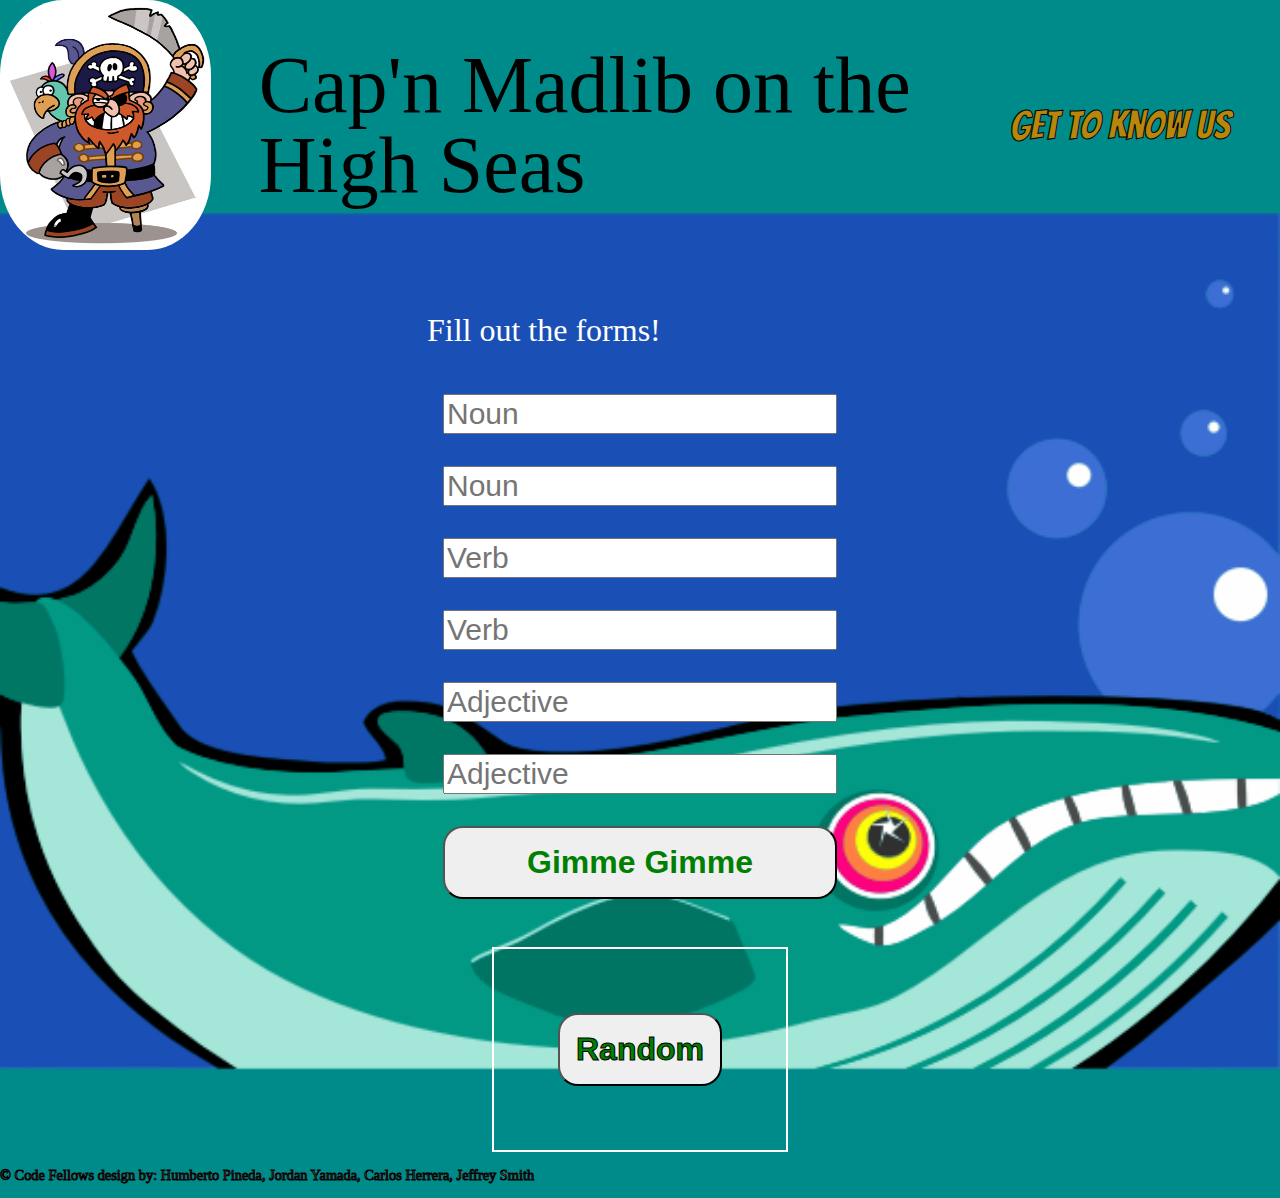
==== index.html @ 8425db4d "Merge pull request #41 from Green-Velvet/designTestBench" ====
<!DOCTYPE html>
<html lang="en">

<head>
  <meta charset="UTF-8">
  <meta http-equiv="X-UA-Compatible" content="IE=edge">
  <meta name="viewport" content="width=device-width, initial-scale=1.0">
  <title>Mad Libs Creator</title>
  <link rel="stylesheet" href="css/reset.css">
  <link rel="stylesheet" href="css/style.css">
  <link rel="preconnect" href="https://fonts.googleapis.com">
  <link rel="preconnect" href="https://fonts.gstatic.com" crossorigin>
  <link
    href="https://fonts.googleapis.com/css2?family=Nerko+One&family=Permanent+Marker&family=Sedgwick+Ave+Display&display=swap"
    rel="stylesheet">
  <link rel="preconnect" href="https://fonts.googleapis.com">
  <link rel="preconnect" href="https://fonts.gstatic.com" crossorigin>
  <link href="https://fonts.googleapis.com/css2?family=Bangers&display=swap" rel="stylesheet">
</head>

<body>
  <header>
    <div id="logo">
      <a href="#">
        <img id="logoImg" src="img/Piratey.jpg" width="300px" height="250px">
        <h1>Cap'n Madlib on the High Seas</h1>
      </a>
    </div>
    <nav id="links">
      <ul>
        <li id="gtku"><a href="about.html">Get To Know Us</a></li>
      </ul>
    </nav>
  </header>
  </header>
  <main>
    <div id="form">
      <form>
        <fieldset>
          <legend>Fill out the forms!</legend><br>
          <label>
            <input type="text" name="noun1" placeholder="Noun" id="noun1">
          </label>
          <label>
            <input type="text" name="noun2" placeholder="Noun" id="noun2">
          </label>
          <label>
            <input type="text" name="verb1" placeholder="Verb" id="verb1">
          </label>
          <label>
            <input type="text" name="verb2" placeholder="Verb" id="verb2">
          </label>
          <label>
            <input type="text" name="adj1" placeholder="Adjective" id="adj1">
          </label>
          <label>
            <input type="text" name="adj2" placeholder="Adjective" id="adj2">
          </label>
          <button type="submit">Gimme Gimme</button>
          <!-- <input id="reset" type="reset">
          <button id="random" type="submit">Feeling Lucky Punk?</button> -->
        </fieldset>
      </form>
    </div>


    <section  id="battleshipAnimation">  
      <div class="directions-box">
        <p id="directions">Go on, Landlubber! Try to find me ships!</p>
      </div>    
      <div id="battleship" onclick="audio.play();"></div>

      <div id="audioControl">
        <audio controls autoplay loop>

          <source src="/sounds/drunken-sailor.wav" type="audio/wav">Unsupported Audio.
        </audio>
      </div>
    </section>


    <section id="madbox">
      <article id="madlibArt">
        <button id="random2" type="submit">Random</button>
        <div id="madlib"></div>
      </article>
    </section>

  </main>
  <footer id="aboutfoot">
    <p>&copy Code Fellows design by:  Humberto Pineda,  Jordan Yamada, Carlos Herrera, Jeffrey Smith</p>
  </footer>
  <script type="text/javascript">
    const audio = new Audio();
    audio.src = "/sounds/water-bomb.wav";
  </script>
  <script src="js/app.js"></script>
  <script src="js/battleship.js"></script>
</body>

</html>
---- css/style.css ----
@import url('https://fonts.googleapis.com/css2?family=Abril+Fatface&family=Ibarra+Real+Nova&display=swap');

* {
  box-sizing: border-box;
}

body {
  background-color: darkcyan;
  background-image: url('/img/Ocean-Whale.png');
  background-repeat: no-repeat;
  background-size: 100%;
  /* height: 100vh; */
}


#battleshipAnimation {
  display: none;
  justify-content: center;
  /* background: url(https://images.unsplash.com/photo-1466188635785-8b5f35009981?ixlib=rb-1.2.1&ixid=MnwxMjA3fDB8MHxwaG90by1wYWdlfHx8fGVufDB8fHx8&auto=format&fit=crop&w=1471&q=80); */
  background-size: contain;
  /* position: relative; */
  /* top: 30px; */
}

#battleshipAnimation.gridAppears {
  display: flex;
}

#battleshipAnimation.battleship-section {
  display: flex;
  animation: slide-in forwards .6s;
}

@keyframes slide-in {
  from {
    transform: translateY(0%);
  }

  to {
    transform: translateY(-125%);
  }
}

#battleship {
  margin: 2rem;
  background: url(/img/water-81.gif);
  display: grid;
  grid-template-columns: repeat(5, 5rem);
  grid-template-rows: repeat(5, 5rem);
  border: 10px solid black;
  background-color: blue;
}

#battleship>* {
  border: 1px solid whitesmoke;
}

#battleship>*:hover {
  cursor: pointer;
  border: 3px solid whitesmoke;
  width: 80px;
  height: 80px;
}

.battleship-section {
  margin: auto;
  display: flex;
  flex-direction: column;
  flex-wrap: wrap;
  justify-content: center;
  align-items: center;
}

header {
  /* border: 1px solid black; */
  display: flex;
  justify-content: space-around;
}

#logo {
  width: 75%;
  font-family: 'Permanent Marker', cursive;
  display: flex;
  justify-content: flex-start;
}

#logo img {
  border-radius: 30%;
}

.logoImgSlide {
  animation: slide-right forwards 8s;
}

@keyframes slide-right {
  from {
    transform: translateX(-1000%);
  }

  to {
    transform: translateX(10%);
  }
}

.lo footer {
  clear: both;
  height: 80px;
  width: 1800px;
  text-align: left;
  margin: 0px 0px 0px 0px;
  font-family: arial, helvetica;
  font-weight: bold;
  font-size: 20px;
  color: black;
}

/* Both html style */

h1 {
  font-size: 4rem;
  /* font-family: 'Nerko One', cursive; */
  font-family: 'Permanent Marker', cursive;
  /* font-family: 'Sedgwick Ave Display', cursive; */
  color: black;
}

#logo a {
  display: flex;
  align-items: center;
  text-decoration: none;
}

#logo h1 {
  justify-content: flex-start;
  padding-left: 3rem;
  font-size: 5rem;
}

#links {
  width: 25%;
  padding: 1rem;
  font-size: 2.5rem;
  display: flex;
  justify-content: space-around;
  align-items: center;
  font-family: 'Bangers', cursive;
  flex-wrap: nowrap;
}

#links li {
  display: inline;
}

#links li a {
  text-decoration: none;
  width: 100%;
}

#form {
  width: 30%;
  margin: auto;
  margin-top: 2rem;
  padding: 2rem;
}

.formAnimation {
  animation: goAway forwards 1.2s;
}

@keyframes goAway {
  from {
    transform: translateY(100%);
  }

  to {
    transform: translateY(-200%);
  }
}

form {
  display: flex;
  flex-direction: column;
  justify-content: center;
  align-items: center;
}

label {
  padding: 1rem;
}

fieldset {
  color: white;
  font-size: 2rem;
  display: flex;
  flex-direction: column;
  justify-content: center;
}

label input {
  font-size: 30px;
}

button {
  font-size: 2rem;
  margin: 1rem;
  padding: 1rem;
  border-radius: 20px;
  font-weight: 700;
  cursor: pointer;
  color: green;
}

#reset {
  font-size: 2rem;
  margin: 1rem;
  padding: 1rem;
  border-radius: 20px;
  font-weight: 700;
  cursor: pointer;
  color: green;
}

button:active {
  font-size: 1.5rem;
}

#madbox {
  display: flex;
  justify-content: center;
}


.directions-box {
  display: flex;
  justify-content: center;
}

audio {
  background-color: transparent;
  border: solid darkcyan;
  border-radius: 25px;
  margin-top: 17px;
}

/* about html */

html {
  margin: 0;
  padding: 0;
  overflow-x: hidden;
}

.background-img {
  /* background-color: darkcyan;
  background-image: url('/img/Ocean-Whale.png');
  background-repeat: no-repeat;
  background-size: cover;
  height: 100vh; */
  text-shadow: black 1px 1px px;
  left: 80px;
  top: 2px;
  color: white;
  font-family: Verdana, Geneva, Tahoma, sans-serif;
  font-size: 1.3rem;
  font-weight: bold;
  -webkit-text-stroke: 1px black;
}

#back {
  font-size: 1.5rem;
}

/* .bio-info-jeff {
  font-family: 'Ibarra Real Nova', serif;
} */

#abouthead {
  height: 120px;
  display: flex;
  flex-direction: row;
  align-items: center;
}

li a {
  color: darkgoldenrod;
  text-decoration: none;
  -webkit-text-stroke: 1px black;
}

a:hover {
  font-size: 2rem;
}

#abouth1 {
  color: goldenrod;

}

#aboutmain {
  margin: 10px 10px 10px 10px;
  display: grid;
  grid-template-columns: 47% 6% 47%;
  grid-template-rows: 40% 20% 40%;
}

#bert {
  grid-column-start: 1;
  grid-column-end: 2;
  grid-row-start: 1;
  grid-row-end: 2;
}

#bert img {
  margin-right: 10px;
  margin-bottom: 10px;
  height: 260px;
  width: 200px;
  border-radius: 20px;
  float: left;
}

#carlos {
  grid-column-start: 1;
  grid-column-end: 2;
  grid-row-start: 3;
  grid-row-end: 4;
}

#carlos img {
  margin-right: 10px;
  margin-top: 10px;
  height: 260px;
  width: 200px;
  border-radius: 20px;
  float: left;
}

#jordan {
  grid-column-start: 3;
  grid-column-end: 4;
  grid-row-start: 1;
  grid-row-end: 2;
}

#jordan img {
  margin-right: 10px;
  height: 260px;
  width: 200px;
  border-radius: 20px;
  float: right;
}

#jordan a {
  margin-bottom: 10px;
}

#jeff {
  grid-column-start: 3;
  grid-column-end: 4;
  grid-row-start: 3;
  grid-row-end: 4;

}


#jeff img {
  margin-right: 10px;
  height: 260px;
  width: 200px;
  border-radius: 20px;
  float: right;
}

#aboutfoot {
  /* font-family:'Nerko One', cursive; */
  -webkit-text-stroke: 1px black;
  height: fit-content;
  margin-top: 1rem;
  margin-bottom: 1rem;
  font-size: .9rem;
  color: lightcoral;
}

#madlibArt {
  width: max-content;
  background: url(https://static.vecteezy.com/system/resources/thumbnails/003/578/954/small_2x/pine-wood-plank-texture-free-vector.jpg);
  background-repeat: no-repeat;
  background-size: cover;
  margin: auto;
  padding: 3rem;
  display: flex;
  justify-content: center;
  border: 2px solid white;
  font-family: cursive;
  font-size: 5rem;
  color: white;
  -webkit-text-stroke: 1px black;
  animation: move-up forwards .1s;
}

@keyframes move-up {
  from {
    transform: translateY(900%);
  }

  to {
    transform: translateY(00%);
  }
}

.social-media {
  height: 70px;
}

#headlogo>a>img {
  border-radius: 10px;
  border: 5px solid blue;
}
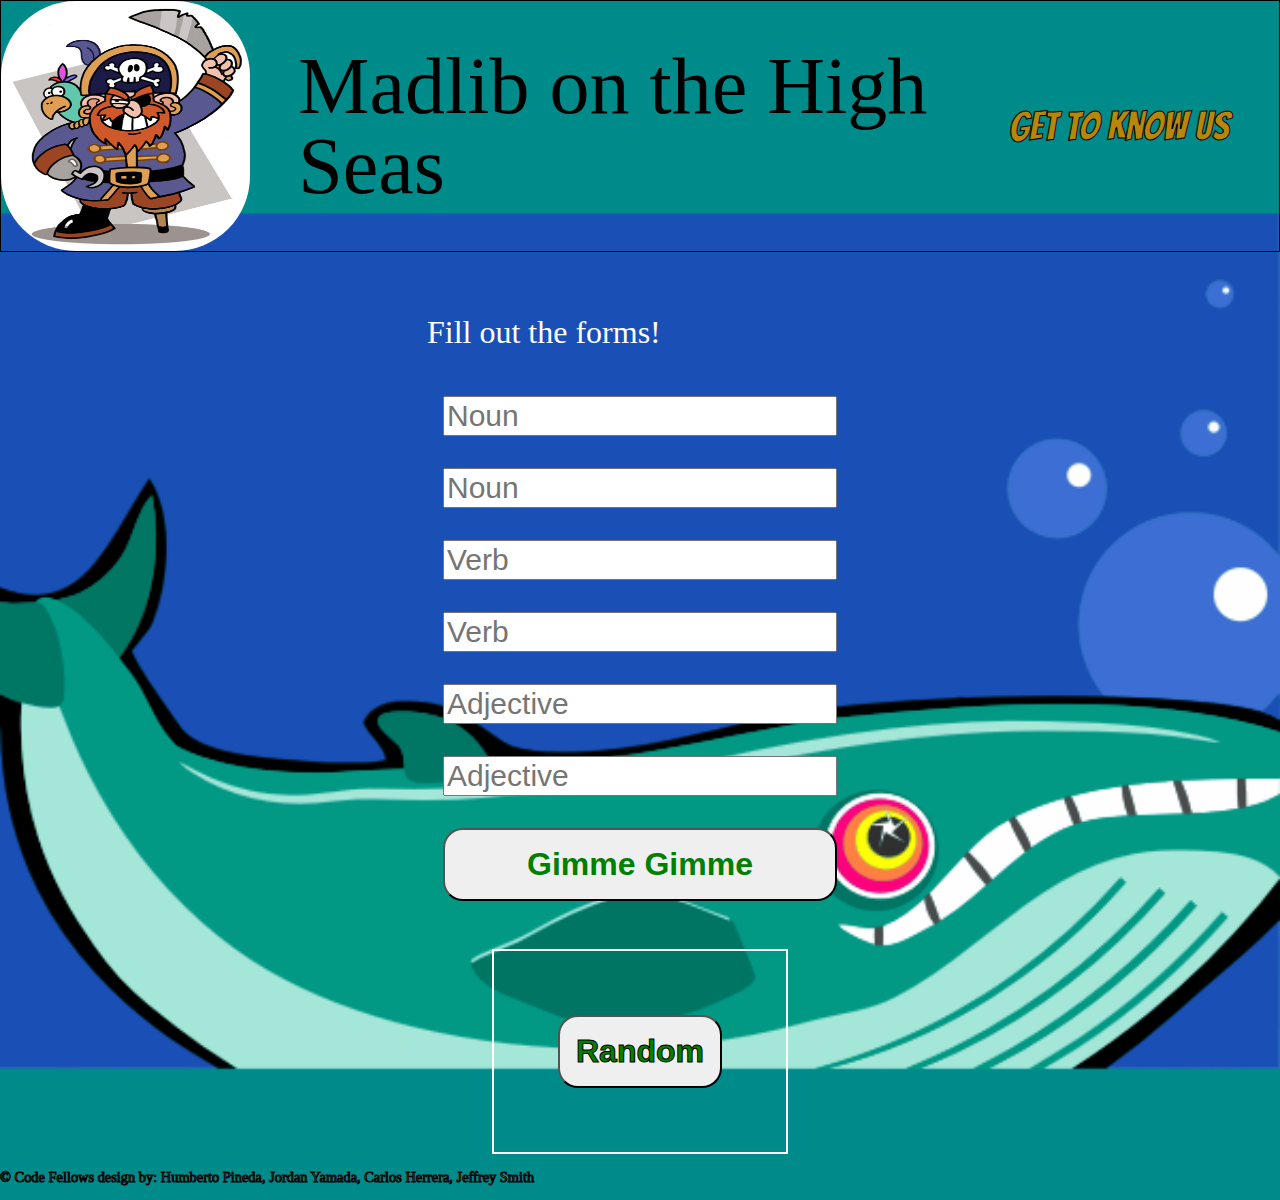
==== commit 881100b2: "added splash" ====
--- a/index.html
+++ b/index.html
@@ -23,7 +23,7 @@
     <div id="logo">
       <a href="#">
         <img id="logoImg" src="img/Piratey.jpg" width="300px" height="250px">
-        <h1>Cap'n Madlib on the High Seas</h1>
+        <h1>Madlib on the High Seas</h1>
       </a>
     </div>
     <nav id="links">
@@ -57,23 +57,18 @@
             <input type="text" name="adj2" placeholder="Adjective" id="adj2">
           </label>
           <button type="submit">Gimme Gimme</button>
-          <!-- <input id="reset" type="reset">
-          <button id="random" type="submit">Feeling Lucky Punk?</button> -->
         </fieldset>
       </form>
     </div>
-
-
     <section  id="battleshipAnimation">  
       <div class="directions-box">
-        <p id="directions">Go on, Landlubber! Try to find me ships!</p>
+        <p id="directions">Go on, Landlubber! Try to find me ships.</p>
       </div>    
       <div id="battleship" onclick="audio.play();"></div>
-
       <div id="audioControl">
         <audio controls autoplay loop>
 
-          <source src="/sounds/drunken-sailor.wav" type="audio/wav">Unsupported Audio.
+          <source src="/sounds/waves-crashing.wav" type="audio/wav">Unsupported Audio.
         </audio>
       </div>
     </section>
--- a/css/style.css
+++ b/css/style.css
@@ -16,10 +16,7 @@
 #battleshipAnimation {
   display: none;
   justify-content: center;
-  /* background: url(https://images.unsplash.com/photo-1466188635785-8b5f35009981?ixlib=rb-1.2.1&ixid=MnwxMjA3fDB8MHxwaG90by1wYWdlfHx8fGVufDB8fHx8&auto=format&fit=crop&w=1471&q=80); */
   background-size: contain;
-  /* position: relative; */
-  /* top: 30px; */
 }
 
 #battleshipAnimation.gridAppears {
@@ -72,7 +69,7 @@
 }
 
 header {
-  /* border: 1px solid black; */
+  border: 1px solid black;
   display: flex;
   justify-content: space-around;
 }
@@ -118,9 +115,7 @@
 
 h1 {
   font-size: 4rem;
-  /* font-family: 'Nerko One', cursive; */
   font-family: 'Permanent Marker', cursive;
-  /* font-family: 'Sedgwick Ave Display', cursive; */
   color: black;
 }
 
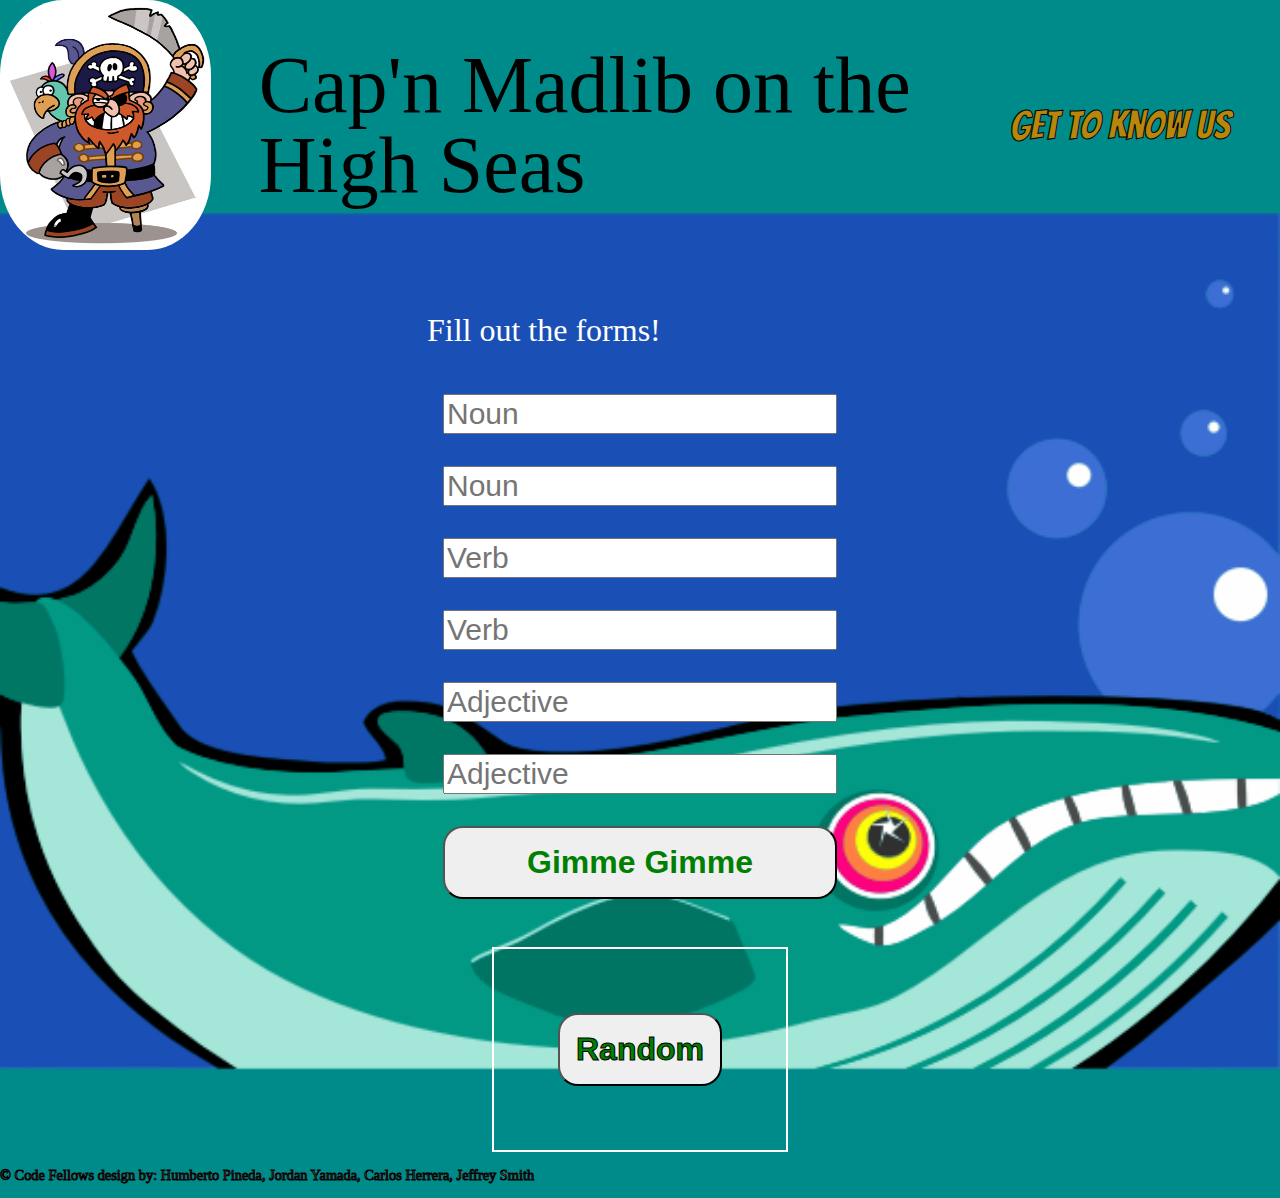
==== commit 33bfc865: "Merge pull request #43 from Green-Velvet/designTestBench" ====
--- a/index.html
+++ b/index.html
@@ -23,7 +23,7 @@
     <div id="logo">
       <a href="#">
         <img id="logoImg" src="img/Piratey.jpg" width="300px" height="250px">
-        <h1>Madlib on the High Seas</h1>
+        <h1>Cap'n Madlib on the High Seas</h1>
       </a>
     </div>
     <nav id="links">
@@ -62,13 +62,13 @@
     </div>
     <section  id="battleshipAnimation">  
       <div class="directions-box">
-        <p id="directions">Go on, Landlubber! Try to find me ships.</p>
+        <p id="directions">Go on, Landlubber! Try to find me ships!</p>
       </div>    
       <div id="battleship" onclick="audio.play();"></div>
       <div id="audioControl">
         <audio controls autoplay loop>
 
-          <source src="/sounds/waves-crashing.wav" type="audio/wav">Unsupported Audio.
+          <source src="/sounds/drunken-sailor.wav" type="audio/wav">Unsupported Audio.
         </audio>
       </div>
     </section>
--- a/css/style.css
+++ b/css/style.css
@@ -69,7 +69,7 @@
 }
 
 header {
-  border: 1px solid black;
+  /* border: 1px solid black; */
   display: flex;
   justify-content: space-around;
 }
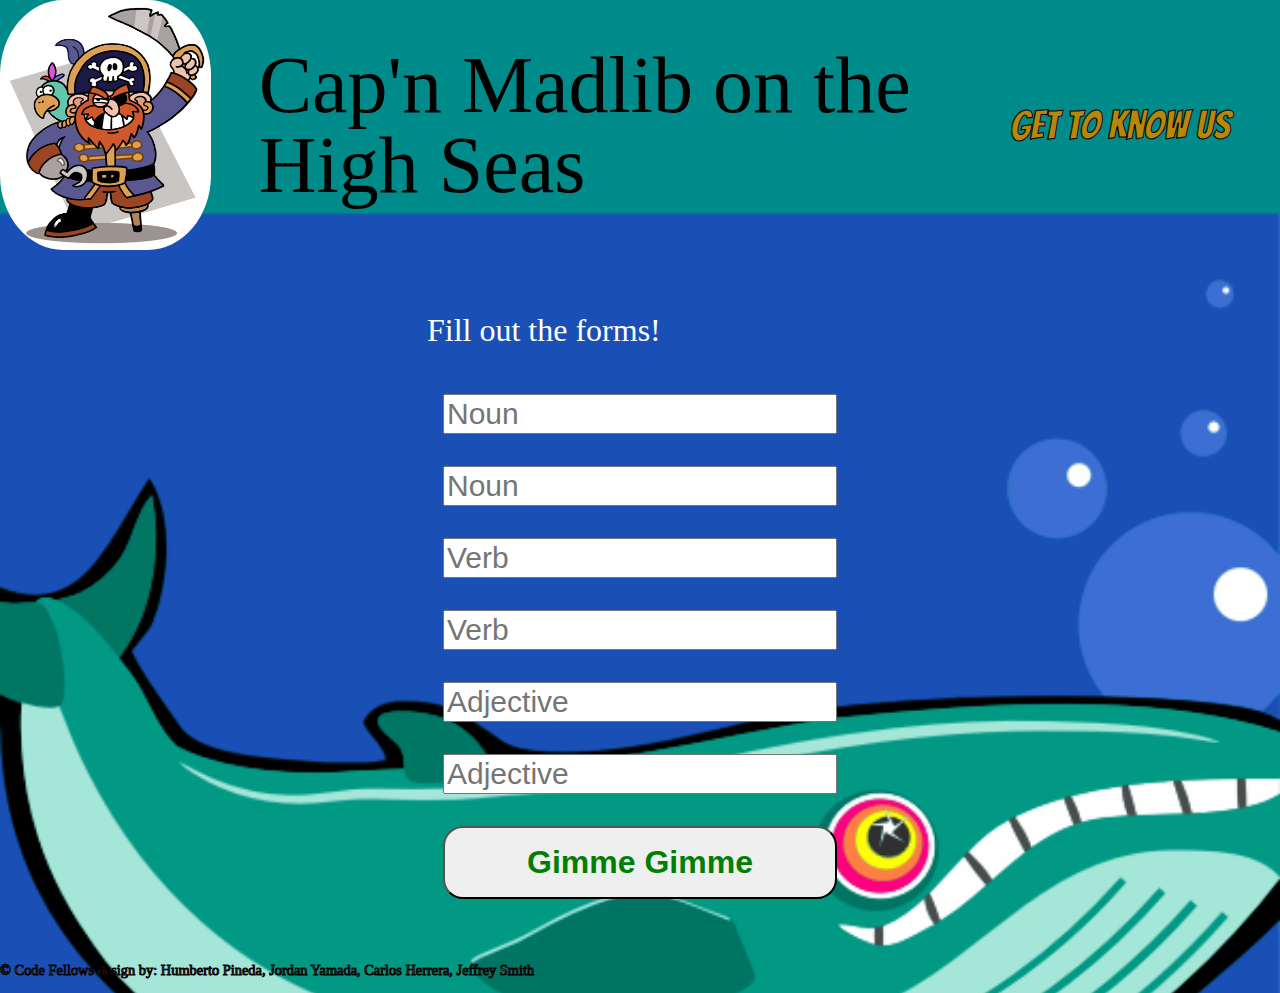
==== commit 5a80bdc4: "final push" ====
--- a/index.html
+++ b/index.html
@@ -57,29 +57,31 @@
             <input type="text" name="adj2" placeholder="Adjective" id="adj2">
           </label>
           <button type="submit">Gimme Gimme</button>
+          <!-- <input id="reset" type="reset">
+          <button id="random" type="submit">Feeling Lucky Punk?</button> -->
         </fieldset>
       </form>
     </div>
+
+
     <section  id="battleshipAnimation">  
+          
+      <div id="battleship" onclick="audio.play();"></div>
       <div class="directions-box">
         <p id="directions">Go on, Landlubber! Try to find me ships!</p>
-      </div>    
-      <div id="battleship" onclick="audio.play();"></div>
+      </div>
       <div id="audioControl">
         <audio controls autoplay loop>
 
           <source src="/sounds/drunken-sailor.wav" type="audio/wav">Unsupported Audio.
         </audio>
       </div>
-    </section>
-
-
-    <section id="madbox">
       <article id="madlibArt">
         <button id="random2" type="submit">Random</button>
         <div id="madlib"></div>
       </article>
     </section>
+
 
   </main>
   <footer id="aboutfoot">
--- a/css/style.css
+++ b/css/style.css
@@ -16,7 +16,10 @@
 #battleshipAnimation {
   display: none;
   justify-content: center;
+  /* background: url(https://images.unsplash.com/photo-1466188635785-8b5f35009981?ixlib=rb-1.2.1&ixid=MnwxMjA3fDB8MHxwaG90by1wYWdlfHx8fGVufDB8fHx8&auto=format&fit=crop&w=1471&q=80); */
   background-size: contain;
+  /* position: relative; */
+  /* top: 30px; */
 }
 
 #battleshipAnimation.gridAppears {
@@ -115,7 +118,9 @@
 
 h1 {
   font-size: 4rem;
+  /* font-family: 'Nerko One', cursive; */
   font-family: 'Permanent Marker', cursive;
+  /* font-family: 'Sedgwick Ave Display', cursive; */
   color: black;
 }
 
@@ -219,13 +224,28 @@
   font-size: 1.5rem;
 }
 
-#madbox {
-  display: flex;
-  justify-content: center;
+#madlib {
+  display: flex;
+  justify-content: center;
+  font-family: 'Bangers', cursive;
+  color: white;
+  text-decoration: none;
+  -webkit-text-stroke: 1px black;
+  font-size: xx-large;
 }
 
 
 .directions-box {
+  display: flex;
+  justify-content: center;
+  font-family: 'Bangers', cursive;
+  color: goldenrod;
+  text-decoration: none;
+  -webkit-text-stroke: 1px black;
+  font-size: xx-large;
+}
+
+#audioControl {
   display: flex;
   justify-content: center;
 }
